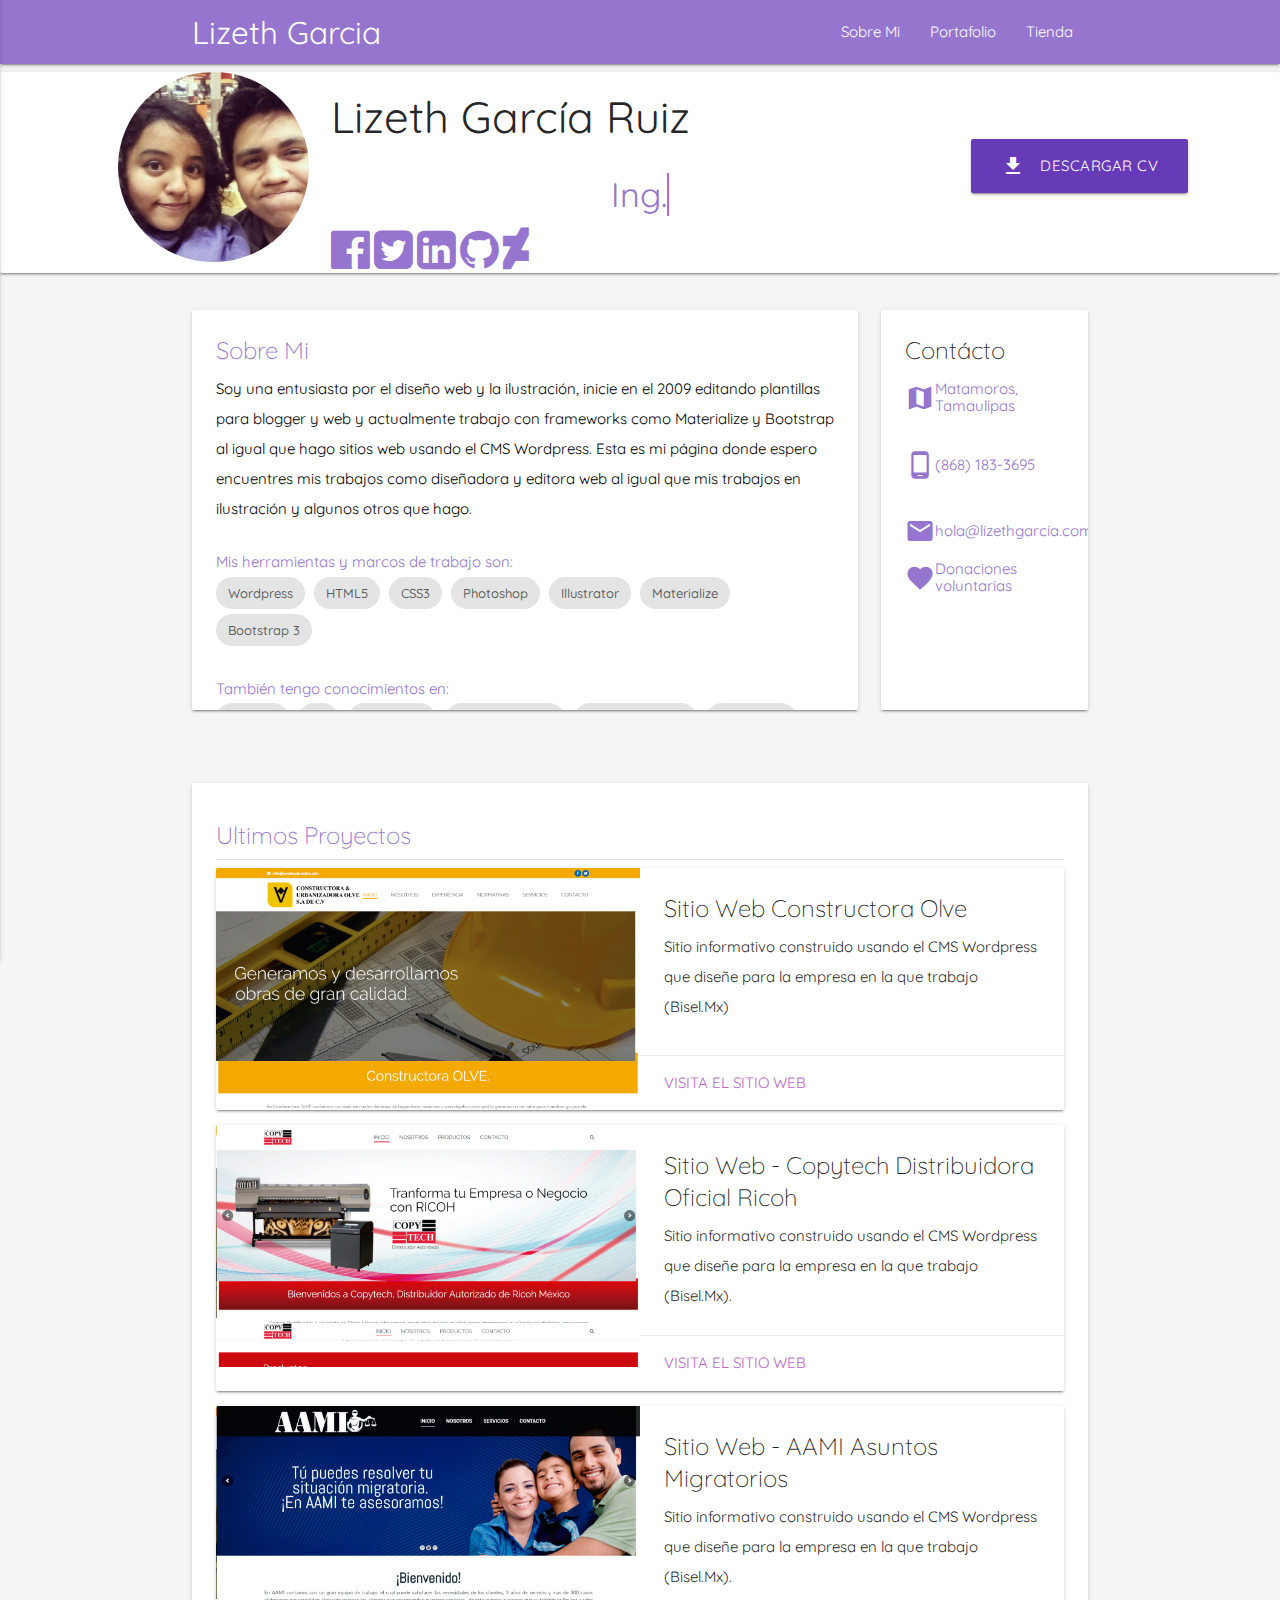
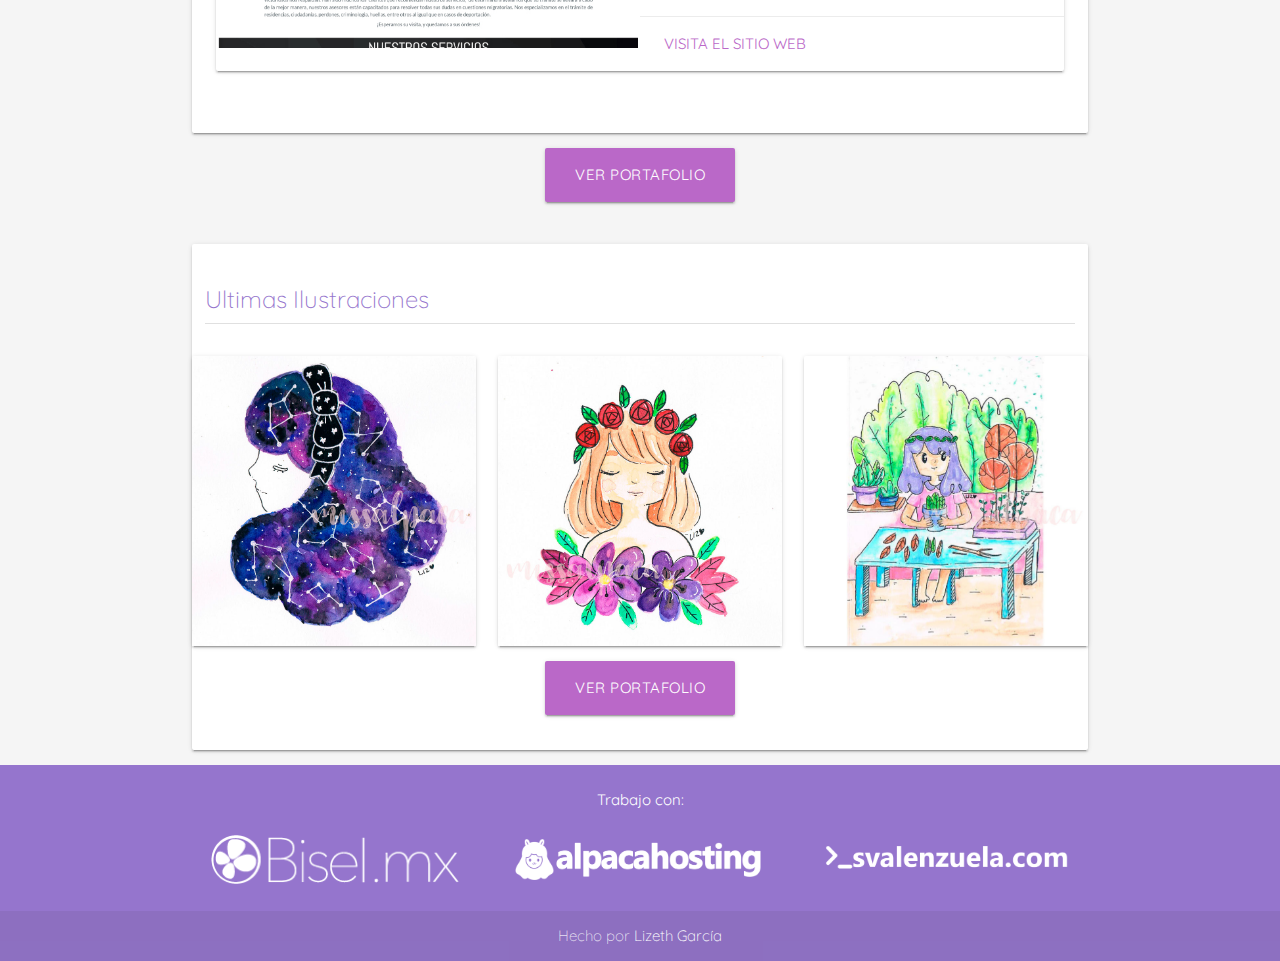
==== index.html @ 8a2abacf "Initial commit" ====
<!DOCTYPE html>
<html lang="es">
<head>
  <meta http-equiv="Content-Type" content="text/html; charset=UTF-8"/>
  <meta name="viewport" content="width=device-width, initial-scale=1"/>
  <title>Lizeth García - Diseño Web en Matamoros</title>

  <!-- CSS  -->
  <link href="https://fonts.googleapis.com/icon?family=Material+Icons" rel="stylesheet">
  <link href="css/materialize.css" type="text/css" rel="stylesheet" media="screen,projection"/>
  <link href="css/style.css" type="text/css" rel="stylesheet" media="screen,projection"/>
  <link rel="stylesheet" href="css/font-awesome.min.css">
  <link rel="icon" href="img/icoweb.png">

  <!-- Global Site Tag (gtag.js) - Google Analytics -->
<script async src="https://www.googletagmanager.com/gtag/js?id=UA-107366115-1"></script>
<script>
  window.dataLayer = window.dataLayer || [];
  function gtag(){dataLayer.push(arguments)};
  gtag('js', new Date());

  gtag('config', 'UA-107366115-1');
</script>
</head>
<body class="grey lighten-4">

<nav class="deep-purple lighten-2" role="navigation">
    <div class="nav-wrapper container"><a id="logo-container" href="index.html" class="brand-logo white-text">Lizeth Garcia</a>
      <ul class="right hide-on-med-and-down">
        <li><a href="about.html" class="white-text">Sobre Mi</a></li>
        <li><a href="portfolio.html" class="white-text">Portafolio</a></li>
        <li><a href="http://missalpaca.tictail.com/" class="white-text">Tienda</a></li>
        
      </ul>

      <ul id="nav-mobile" class="side-nav deep-purple-text text-lighten-2">
        <li><a href="about.html" class="white-text">Sobre Mi</a></li>
        <li><a href="portfolio.html" class="white-text">Portafolio</a></li>
        <li><a href="http://missalpaca.tictail.com/" class="white-text">Tienda</a></li>
        
      </ul>
      <a href="#" data-activates="nav-mobile" class="button-collapse"><i class="material-icons">menu</i></a>
    </div>
  </nav>


  	<div class="row card">
  	<div class="col s12 m1 center"></div>
  	<div class="col s12 m2 center">
  		<img class="circle responsive-img" width="250px" src="img/santiagoyyo.jpg">
  	</div>
  	<div class="col s12 m6">
  		<h3 class="header"> Lizeth García Ruiz</h3>
  		<h4 class="header col s12 center deep-purple-text text-lighten-2"><a href="" class="typewrite deep-purple-text text-lighten-2" data-period="2000" data-type='[ "Ing. En Sistemas Computacionales", "Diseñadora Web Jr.", "Ilustradora Tradicional" ]'>
		    <span class="wrap deep-purple-text text-lighten-3"></span>
		  </a></h4>
		<a href="https://www.facebook.com/mysoulbeats"><i class="fa fa-facebook-official fa-3x deep-purple-text text-lighten-2" aria-hidden="true"></i></a>
  		<a href="https://twitter.com/lizethgarciar"><i class="fa fa-twitter-square fa-3x deep-purple-text text-lighten-2" aria-hidden="true"></i></a>
  		<a href="https://www.linkedin.com/in/kazegarcia/"><i class="fa fa-linkedin-square fa-3x deep-purple-text text-lighten-2" aria-hidden="true"></i></a>
  		<a href="https://github.com/missalpaca"><i class="fa fa-github fa-3x deep-purple-text text-lighten-2" aria-hidden="true"></i></a>
      <a href="https://miss-alpaca.deviantart.com/"><i class="fa fa-deviantart fa-3x deep-purple-text text-lighten-2" aria-hidden="true"></i></a>
  	</div>
  	<div class="col s12 m3">
  		<br><br><br>
  		<a href="docs/CVLizethGarcia.pdf" id="download-button" class="btn-large waves-effect waves-light deep-purple text-lighten-2 valign-wrapper"> <i class="material-icons left">file_download</i> Descargar CV </a>
  	</div>
  		
  	</div>


  <div class="container">
  <div class="section">
       <div class="row">
        <div class="col s12 m9">
          <div class="card medium">
            <div class="card-content">
            <span class="card-title deep-purple-text text-lighten-2">Sobre Mi</span>
            <p class="black-text">Soy una entusiasta por el diseño web y la ilustración, inicie en el 2009 editando plantillas para blogger y web y actualmente trabajo con frameworks como Materialize y Bootstrap al igual que hago sitios web usando el CMS Wordpress. Esta es mi página donde espero encuentres mis trabajos como diseñadora y editora web al igual que mis trabajos en ilustración y algunos otros que hago.</p>
            <br>
            <h6 class="deep-purple-text text-lighten-2"> Mis herramientas y marcos de trabajo son:</h6>
            <div class="chip"> Wordpress </div> <div class="chip"> HTML5 </div> <div class="chip"> CSS3 </div> <div class="chip"> Photoshop </div> <div class="chip"> Illustrator </div> <div class="chip"> Materialize </div> <div class="chip"> Bootstrap 3 </div>
            <br><br>
            <h6 class="deep-purple-text text-lighten-2"> También tengo conocimientos en:</h6>
            <div class="chip"> ASP.NET </div> <div class="chip"> C# </div> <div class="chip"> Javascript </div> <div class="chip"> Visual Basic.Net </div> <div class="chip"> Wampp, Xampp </div> <div class="chip"> SQL Server </div> <div class="chip"> XML </div>
          </div>
          </div>
        </div>


      <div class="col s12 m3">
          <div class="card medium">
            <div class="card-content">
            <span class="card-title">
              Contácto
            </span>
            <ul>
            <h6 class="deep-purple-text text-lighten-2 valign-wrapper"><i class="small deep-purple-text text-lighten-2 material-icons">map</i>Matamoros, Tamaulipas</h6>
            <br>
            <h6 class="deep-purple-text text-lighten-2 valign-wrapper"><i class="small deep-purple-text text-lighten-2 material-icons">phone_android</i>(868) 183-3695</h6>
            <br>
            <h6 class="deep-purple-text text-lighten-2 valign-wrapper"><i class="small deep-purple-text text-lighten-2 material-icons">email</i>hola@lizethgarcia.com</h6>
          </ul>
          <h6 class="deep-purple-text text-lighten-2 valign-wrapper"><i class="small deep-purple-text text-lighten-2 material-icons">favorite</i>Donaciones voluntarias</h6>
            <div class="center">
            <script type='text/javascript' src='https://ko-fi.com/widgets/widget_2.js'></script><script type='text/javascript'>kofiwidget2.init('Comprame un café', '#9575cd', 'A2782YWR');kofiwidget2.draw();</script> </div>
            </div>
          </div>
        </div>

 </div>
</div>
</div>




  <div class="container">
  <div class="section">
       <div class="row">
        <div class="col s12 m12">
          <div class="card">
            <div class="card-content">
           <h5 class="card-title deep-purple-text text-lighten-2 valign-wrapper">Ultimos Proyectos</h5>
            <div class="divider"></div>
            
             <div class="card horizontal">
                  <div class="card-image">
                    <img src="img/04.jpg">
                  </div>
                  <div class="card-stacked">
                    <div class="card-content">
                      <span class="card-title">Sitio Web Constructora Olve</span>
                      <p>Sitio informativo construido usando el CMS Wordpress que diseñe para la empresa en la que trabajo (Bisel.Mx)</p>
                    </div>
                    <div class="card-action">
                      <a href="http://constructoraolve.com/" class="purple-text text-lighten-2">Visita el sitio web</a>
                    </div>
                  </div>
                </div>

                <div class="card horizontal">
                  <div class="card-image">
                    <img src="img/05.jpg">
                  </div>
                  <div class="card-stacked">
                    <div class="card-content">
                      <span class="card-title">Sitio Web - Copytech Distribuidora Oficial Ricoh</span>
                      <p>Sitio informativo construido usando el CMS Wordpress que diseñe para la empresa en la que trabajo (Bisel.Mx).</p>
                    </div>
                    <div class="card-action">
                      <a href="http://www.jhlcopytech.com/" class="purple-text text-lighten-2">Visita el sitio web</a>
                    </div>
                  </div>
                </div>

                <div class="card horizontal">
                  <div class="card-image">
                    <img src="img/06.jpg">
                  </div>
                  <div class="card-stacked">
                    <div class="card-content">
                      <span class="card-title">Sitio Web - AAMI Asuntos Migratorios</span>
                      <p>Sitio informativo construido usando el CMS Wordpress que diseñe para la empresa en la que trabajo (Bisel.Mx).</p>
                    </div>
                    <div class="card-action">
                      <a href="http://aami.mx/" class="purple-text text-lighten-2">Visita el sitio web</a>
                    </div>
                  </div>
                </div>
            <br>
          </div>
        </div>
      </div>
      
        <div class="col s12 m12 center">
          <a href="portfolio.html#portfolioweb" id="download-button" class="btn-large waves-effect waves-light purple lighten-2"> Ver Portafolio</a>
        </div>

 </div>
</div>
</div>


  <div class="container">
	<div class="section card">
  	<div class="row">
      <div class="card-content"> 
      <span class="card-title deep-purple-text text-lighten-2 valign-wrapper">Ultimas Ilustraciones</span>
          <div class="divider"></div>
          </div>
        <div class="col s12 m4">
          <div class="card">
            <div class="card-image">
              <img class="materialboxed" src="img/01.jpg">
            </div>
          </div>
        </div>

        <div class="col s12 m4">
          <div class="card">
            <div class="card-image">
              <img class="materialboxed" src="img/02.jpg">
            </div>
          </div>
        </div>

        <div class="col s12 m4">
          <div class="card">
            <div class="card-image">
              <img class="materialboxed" src="img/03.jpg">
            </div>
          </div>
        </div>
      
        <div class="col s12 m12 center">
          <a href="portfolio.html#portfolioilustracion" id="download-button" class="btn-large waves-effect waves-light purple lighten-2"> Ver Portafolio</a>
        </div>

  	</div>
  	</div>
  </div>


<footer class="page-footer deep-purple lighten-2">

			<div class="container">
				
        <div class="row center">
          <div class="col m12 s12">
                <h6> Trabajo con: </h6>
              </div>
        </div>
				<div class="row valign-wrapper center">
              

			        <div class="col m4 s12">
			        <a href="https://bisel.mx">
			         <img class="responsive-img" width="250px" src="img/logobisel.png">
					</a>
			        </div>

			        <div class="col m4 s12">
			        <a href="https://alpacahosting.com">
			        <img class="responsive-img" width="250px" src="img/logoah.png">
			        </a>
			        </div>


			        <div class="col m4 s12">
			        <a href="http://svalenzuela.com">
			        <img class="responsive-img" width="250px" src="img/logosvalenzuela.png">
			        </a>
			        </div>
			</div>


        
        
      </div>
    </div>


<div class="footer-copyright">
      <div class="container center">
      Hecho por <a class="white-text" href="http://lizethgarcia.com">Lizeth García</a>
      </div>
    </div>
</footer>


<script src="https://code.jquery.com/jquery-2.1.1.min.js"></script>
  <script src="js/materialize.js"></script>
  <script src="js/init.js"></script>
  <script src="js/style.js"></script>
</body>
</html>
---- css/style.css ----
nav ul a,
nav .brand-logo {
  color: #444;
}

p {
  line-height: 2rem;
}

.button-collapse {
  color: #26a69a;
}

.parallax-container {
  min-height: 380px;
  line-height: 0;
  height: auto;
  color: rgba(255,255,255,.9);
}
  .parallax-container .section {
    width: 100%;
  }

@media only screen and (max-width : 992px) {
  .parallax-container .section {
    position: absolute;
    top: 40%;
  }
  #index-banner .section {
    top: 10%;
  }
}

@media only screen and (max-width : 600px) {
  #index-banner .section {
    top: 0;
  }
}

.icon-block {
  padding: 0 15px;
}
.icon-block .material-icons {
  font-size: inherit;
}

footer.page-footer {
  margin: 0;
}
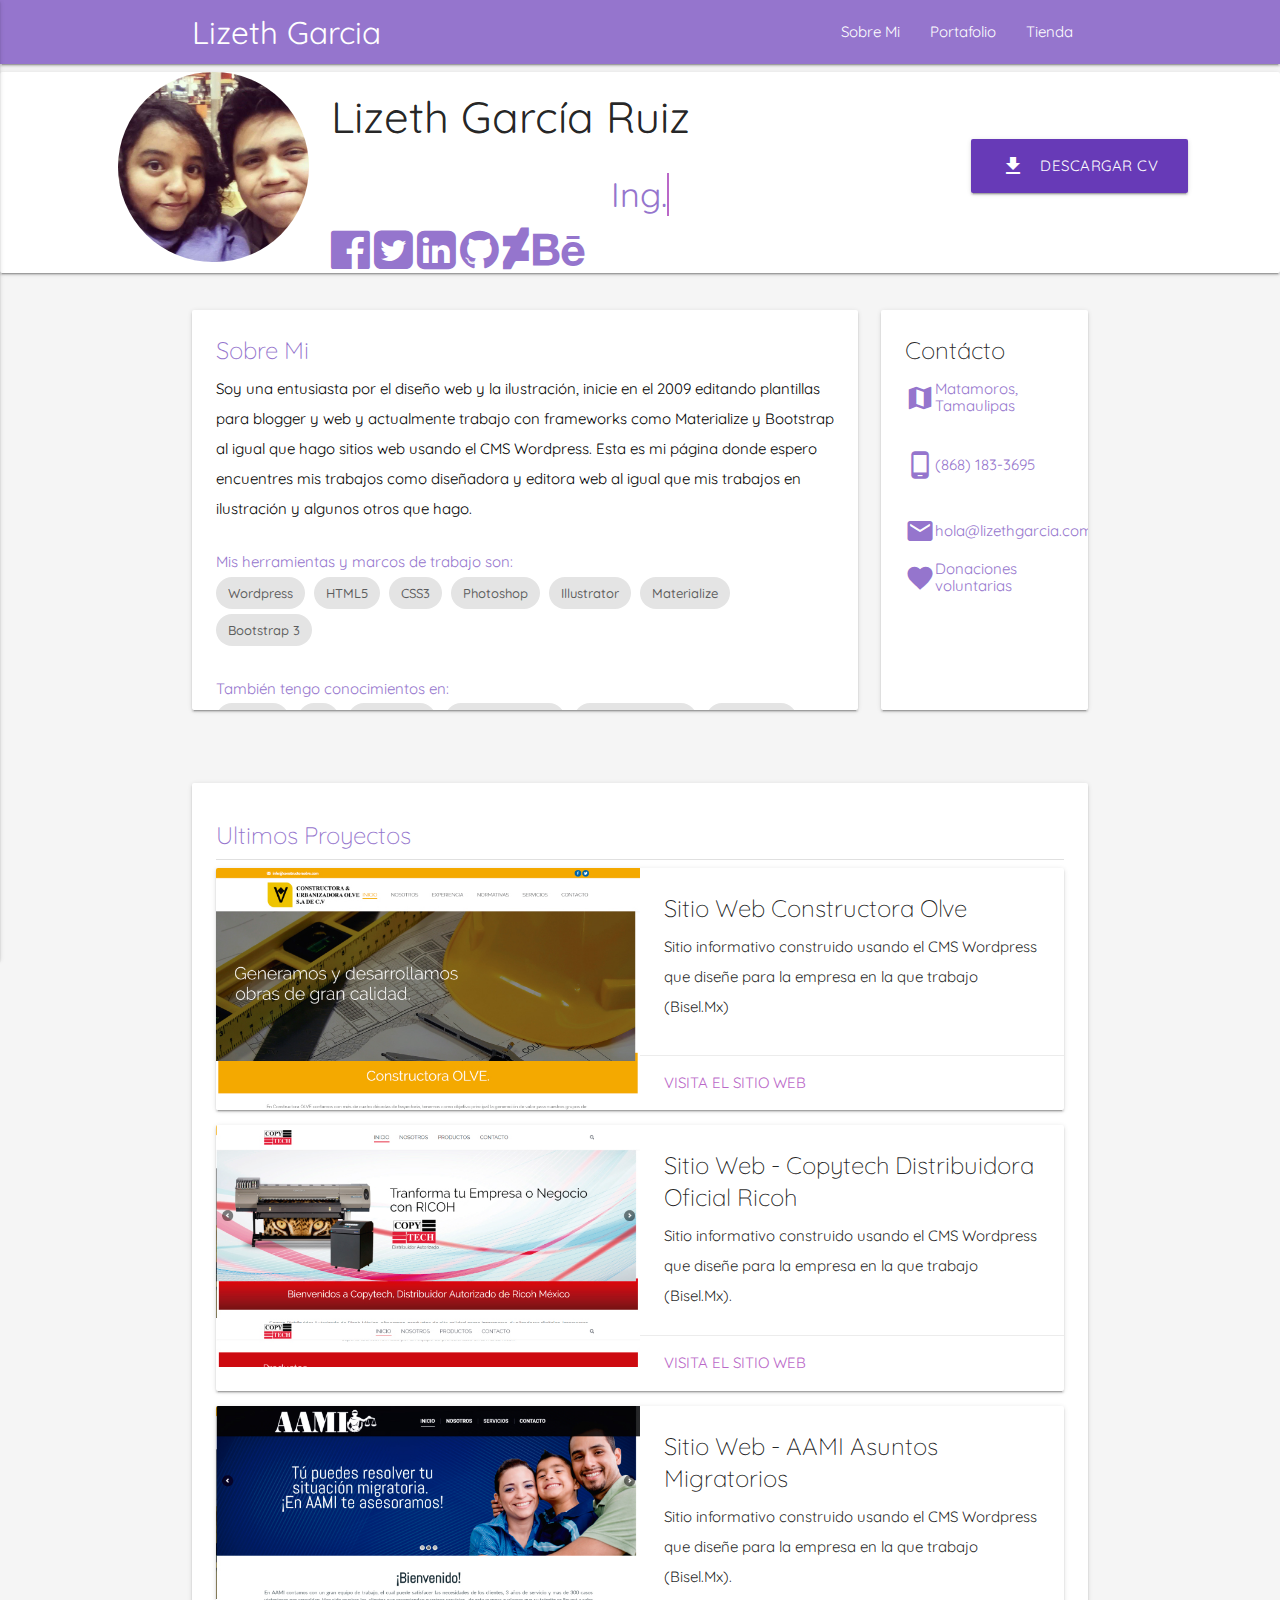
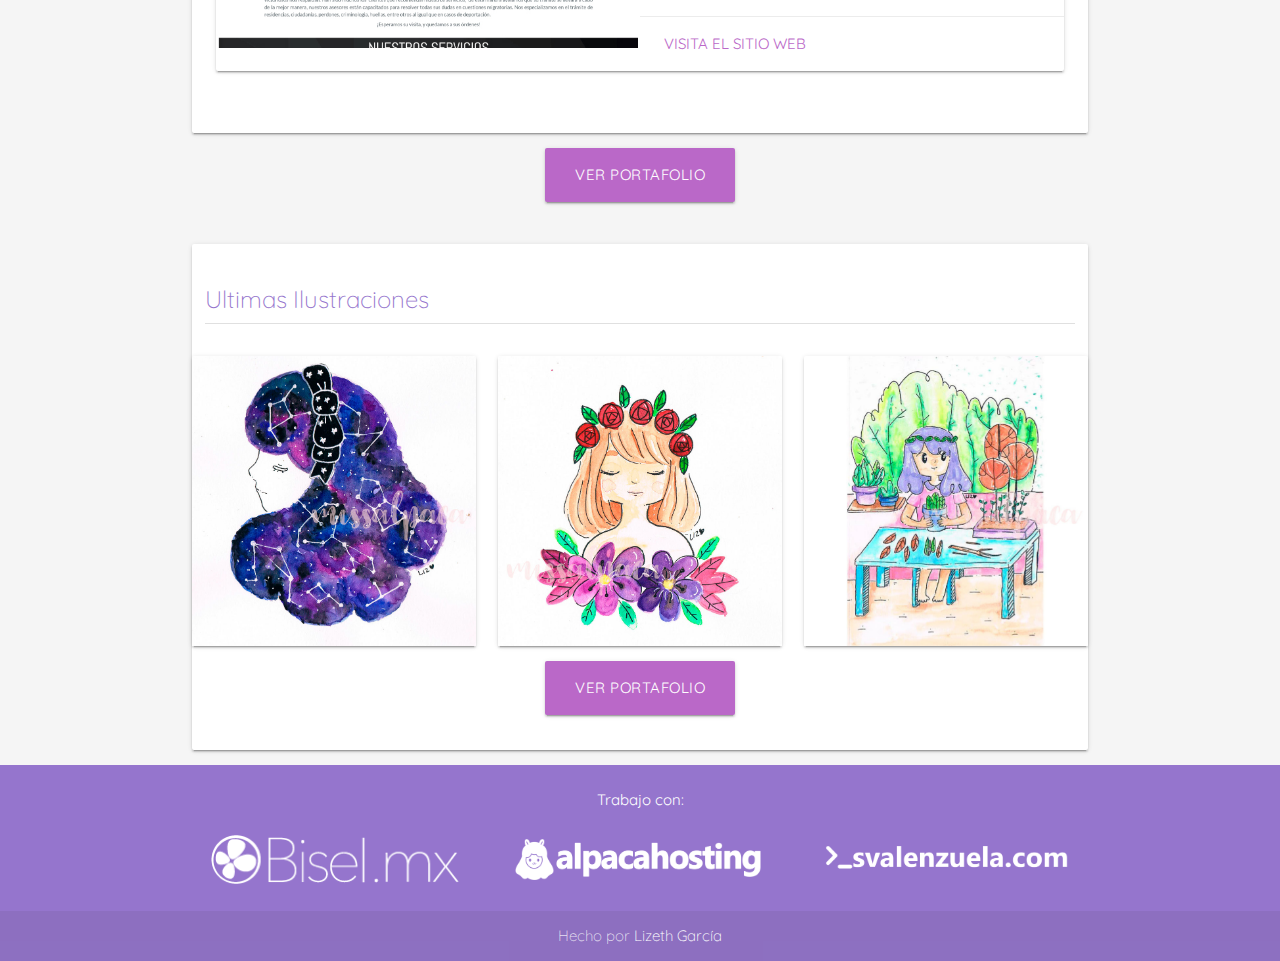
==== commit 3f872454: "Add files via upload" ====
--- a/index.html
+++ b/index.html
@@ -1,276 +1,277 @@
-<!DOCTYPE html>
-<html lang="es">
-<head>
-  <meta http-equiv="Content-Type" content="text/html; charset=UTF-8"/>
-  <meta name="viewport" content="width=device-width, initial-scale=1"/>
-  <title>Lizeth García - Diseño Web en Matamoros</title>
-
-  <!-- CSS  -->
-  <link href="https://fonts.googleapis.com/icon?family=Material+Icons" rel="stylesheet">
-  <link href="css/materialize.css" type="text/css" rel="stylesheet" media="screen,projection"/>
-  <link href="css/style.css" type="text/css" rel="stylesheet" media="screen,projection"/>
-  <link rel="stylesheet" href="css/font-awesome.min.css">
-  <link rel="icon" href="img/icoweb.png">
-
-  <!-- Global Site Tag (gtag.js) - Google Analytics -->
-<script async src="https://www.googletagmanager.com/gtag/js?id=UA-107366115-1"></script>
-<script>
-  window.dataLayer = window.dataLayer || [];
-  function gtag(){dataLayer.push(arguments)};
-  gtag('js', new Date());
-
-  gtag('config', 'UA-107366115-1');
-</script>
-</head>
-<body class="grey lighten-4">
-
-<nav class="deep-purple lighten-2" role="navigation">
-    <div class="nav-wrapper container"><a id="logo-container" href="index.html" class="brand-logo white-text">Lizeth Garcia</a>
-      <ul class="right hide-on-med-and-down">
-        <li><a href="about.html" class="white-text">Sobre Mi</a></li>
-        <li><a href="portfolio.html" class="white-text">Portafolio</a></li>
-        <li><a href="http://missalpaca.tictail.com/" class="white-text">Tienda</a></li>
-        
-      </ul>
-
-      <ul id="nav-mobile" class="side-nav deep-purple-text text-lighten-2">
-        <li><a href="about.html" class="white-text">Sobre Mi</a></li>
-        <li><a href="portfolio.html" class="white-text">Portafolio</a></li>
-        <li><a href="http://missalpaca.tictail.com/" class="white-text">Tienda</a></li>
-        
-      </ul>
-      <a href="#" data-activates="nav-mobile" class="button-collapse"><i class="material-icons">menu</i></a>
-    </div>
-  </nav>
-
-
-  	<div class="row card">
-  	<div class="col s12 m1 center"></div>
-  	<div class="col s12 m2 center">
-  		<img class="circle responsive-img" width="250px" src="img/santiagoyyo.jpg">
-  	</div>
-  	<div class="col s12 m6">
-  		<h3 class="header"> Lizeth García Ruiz</h3>
-  		<h4 class="header col s12 center deep-purple-text text-lighten-2"><a href="" class="typewrite deep-purple-text text-lighten-2" data-period="2000" data-type='[ "Ing. En Sistemas Computacionales", "Diseñadora Web Jr.", "Ilustradora Tradicional" ]'>
-		    <span class="wrap deep-purple-text text-lighten-3"></span>
-		  </a></h4>
-		<a href="https://www.facebook.com/mysoulbeats"><i class="fa fa-facebook-official fa-3x deep-purple-text text-lighten-2" aria-hidden="true"></i></a>
-  		<a href="https://twitter.com/lizethgarciar"><i class="fa fa-twitter-square fa-3x deep-purple-text text-lighten-2" aria-hidden="true"></i></a>
-  		<a href="https://www.linkedin.com/in/kazegarcia/"><i class="fa fa-linkedin-square fa-3x deep-purple-text text-lighten-2" aria-hidden="true"></i></a>
-  		<a href="https://github.com/missalpaca"><i class="fa fa-github fa-3x deep-purple-text text-lighten-2" aria-hidden="true"></i></a>
-      <a href="https://miss-alpaca.deviantart.com/"><i class="fa fa-deviantart fa-3x deep-purple-text text-lighten-2" aria-hidden="true"></i></a>
-  	</div>
-  	<div class="col s12 m3">
-  		<br><br><br>
-  		<a href="docs/CVLizethGarcia.pdf" id="download-button" class="btn-large waves-effect waves-light deep-purple text-lighten-2 valign-wrapper"> <i class="material-icons left">file_download</i> Descargar CV </a>
-  	</div>
-  		
-  	</div>
-
-
-  <div class="container">
-  <div class="section">
-       <div class="row">
-        <div class="col s12 m9">
-          <div class="card medium">
-            <div class="card-content">
-            <span class="card-title deep-purple-text text-lighten-2">Sobre Mi</span>
-            <p class="black-text">Soy una entusiasta por el diseño web y la ilustración, inicie en el 2009 editando plantillas para blogger y web y actualmente trabajo con frameworks como Materialize y Bootstrap al igual que hago sitios web usando el CMS Wordpress. Esta es mi página donde espero encuentres mis trabajos como diseñadora y editora web al igual que mis trabajos en ilustración y algunos otros que hago.</p>
-            <br>
-            <h6 class="deep-purple-text text-lighten-2"> Mis herramientas y marcos de trabajo son:</h6>
-            <div class="chip"> Wordpress </div> <div class="chip"> HTML5 </div> <div class="chip"> CSS3 </div> <div class="chip"> Photoshop </div> <div class="chip"> Illustrator </div> <div class="chip"> Materialize </div> <div class="chip"> Bootstrap 3 </div>
-            <br><br>
-            <h6 class="deep-purple-text text-lighten-2"> También tengo conocimientos en:</h6>
-            <div class="chip"> ASP.NET </div> <div class="chip"> C# </div> <div class="chip"> Javascript </div> <div class="chip"> Visual Basic.Net </div> <div class="chip"> Wampp, Xampp </div> <div class="chip"> SQL Server </div> <div class="chip"> XML </div>
-          </div>
-          </div>
-        </div>
-
-
-      <div class="col s12 m3">
-          <div class="card medium">
-            <div class="card-content">
-            <span class="card-title">
-              Contácto
-            </span>
-            <ul>
-            <h6 class="deep-purple-text text-lighten-2 valign-wrapper"><i class="small deep-purple-text text-lighten-2 material-icons">map</i>Matamoros, Tamaulipas</h6>
-            <br>
-            <h6 class="deep-purple-text text-lighten-2 valign-wrapper"><i class="small deep-purple-text text-lighten-2 material-icons">phone_android</i>(868) 183-3695</h6>
-            <br>
-            <h6 class="deep-purple-text text-lighten-2 valign-wrapper"><i class="small deep-purple-text text-lighten-2 material-icons">email</i>hola@lizethgarcia.com</h6>
-          </ul>
-          <h6 class="deep-purple-text text-lighten-2 valign-wrapper"><i class="small deep-purple-text text-lighten-2 material-icons">favorite</i>Donaciones voluntarias</h6>
-            <div class="center">
-            <script type='text/javascript' src='https://ko-fi.com/widgets/widget_2.js'></script><script type='text/javascript'>kofiwidget2.init('Comprame un café', '#9575cd', 'A2782YWR');kofiwidget2.draw();</script> </div>
-            </div>
-          </div>
-        </div>
-
- </div>
-</div>
-</div>
-
-
-
-
-  <div class="container">
-  <div class="section">
-       <div class="row">
-        <div class="col s12 m12">
-          <div class="card">
-            <div class="card-content">
-           <h5 class="card-title deep-purple-text text-lighten-2 valign-wrapper">Ultimos Proyectos</h5>
-            <div class="divider"></div>
-            
-             <div class="card horizontal">
-                  <div class="card-image">
-                    <img src="img/04.jpg">
-                  </div>
-                  <div class="card-stacked">
-                    <div class="card-content">
-                      <span class="card-title">Sitio Web Constructora Olve</span>
-                      <p>Sitio informativo construido usando el CMS Wordpress que diseñe para la empresa en la que trabajo (Bisel.Mx)</p>
-                    </div>
-                    <div class="card-action">
-                      <a href="http://constructoraolve.com/" class="purple-text text-lighten-2">Visita el sitio web</a>
-                    </div>
-                  </div>
-                </div>
-
-                <div class="card horizontal">
-                  <div class="card-image">
-                    <img src="img/05.jpg">
-                  </div>
-                  <div class="card-stacked">
-                    <div class="card-content">
-                      <span class="card-title">Sitio Web - Copytech Distribuidora Oficial Ricoh</span>
-                      <p>Sitio informativo construido usando el CMS Wordpress que diseñe para la empresa en la que trabajo (Bisel.Mx).</p>
-                    </div>
-                    <div class="card-action">
-                      <a href="http://www.jhlcopytech.com/" class="purple-text text-lighten-2">Visita el sitio web</a>
-                    </div>
-                  </div>
-                </div>
-
-                <div class="card horizontal">
-                  <div class="card-image">
-                    <img src="img/06.jpg">
-                  </div>
-                  <div class="card-stacked">
-                    <div class="card-content">
-                      <span class="card-title">Sitio Web - AAMI Asuntos Migratorios</span>
-                      <p>Sitio informativo construido usando el CMS Wordpress que diseñe para la empresa en la que trabajo (Bisel.Mx).</p>
-                    </div>
-                    <div class="card-action">
-                      <a href="http://aami.mx/" class="purple-text text-lighten-2">Visita el sitio web</a>
-                    </div>
-                  </div>
-                </div>
-            <br>
-          </div>
-        </div>
-      </div>
-      
-        <div class="col s12 m12 center">
-          <a href="portfolio.html#portfolioweb" id="download-button" class="btn-large waves-effect waves-light purple lighten-2"> Ver Portafolio</a>
-        </div>
-
- </div>
-</div>
-</div>
-
-
-  <div class="container">
-	<div class="section card">
-  	<div class="row">
-      <div class="card-content"> 
-      <span class="card-title deep-purple-text text-lighten-2 valign-wrapper">Ultimas Ilustraciones</span>
-          <div class="divider"></div>
-          </div>
-        <div class="col s12 m4">
-          <div class="card">
-            <div class="card-image">
-              <img class="materialboxed" src="img/01.jpg">
-            </div>
-          </div>
-        </div>
-
-        <div class="col s12 m4">
-          <div class="card">
-            <div class="card-image">
-              <img class="materialboxed" src="img/02.jpg">
-            </div>
-          </div>
-        </div>
-
-        <div class="col s12 m4">
-          <div class="card">
-            <div class="card-image">
-              <img class="materialboxed" src="img/03.jpg">
-            </div>
-          </div>
-        </div>
-      
-        <div class="col s12 m12 center">
-          <a href="portfolio.html#portfolioilustracion" id="download-button" class="btn-large waves-effect waves-light purple lighten-2"> Ver Portafolio</a>
-        </div>
-
-  	</div>
-  	</div>
-  </div>
-
-
-<footer class="page-footer deep-purple lighten-2">
-
-			<div class="container">
-				
-        <div class="row center">
-          <div class="col m12 s12">
-                <h6> Trabajo con: </h6>
-              </div>
-        </div>
-				<div class="row valign-wrapper center">
-              
-
-			        <div class="col m4 s12">
-			        <a href="https://bisel.mx">
-			         <img class="responsive-img" width="250px" src="img/logobisel.png">
-					</a>
-			        </div>
-
-			        <div class="col m4 s12">
-			        <a href="https://alpacahosting.com">
-			        <img class="responsive-img" width="250px" src="img/logoah.png">
-			        </a>
-			        </div>
-
-
-			        <div class="col m4 s12">
-			        <a href="http://svalenzuela.com">
-			        <img class="responsive-img" width="250px" src="img/logosvalenzuela.png">
-			        </a>
-			        </div>
-			</div>
-
-
-        
-        
-      </div>
-    </div>
-
-
-<div class="footer-copyright">
-      <div class="container center">
-      Hecho por <a class="white-text" href="http://lizethgarcia.com">Lizeth García</a>
-      </div>
-    </div>
-</footer>
-
-
-<script src="https://code.jquery.com/jquery-2.1.1.min.js"></script>
-  <script src="js/materialize.js"></script>
-  <script src="js/init.js"></script>
-  <script src="js/style.js"></script>
-</body>
+<!DOCTYPE html>
+<html lang="es">
+<head>
+  <meta http-equiv="Content-Type" content="text/html; charset=UTF-8"/>
+  <meta name="viewport" content="width=device-width, initial-scale=1"/>
+  <title>Lizeth García - Diseño Web en Matamoros</title>
+
+  <!-- CSS  -->
+  <link href="https://fonts.googleapis.com/icon?family=Material+Icons" rel="stylesheet">
+  <link href="css/materialize.css" type="text/css" rel="stylesheet" media="screen,projection"/>
+  <link href="css/style.css" type="text/css" rel="stylesheet" media="screen,projection"/>
+  <link rel="stylesheet" href="css/font-awesome.min.css">
+  <link rel="icon" href="img/icoweb.png">
+
+  <!-- Global Site Tag (gtag.js) - Google Analytics -->
+<script async src="https://www.googletagmanager.com/gtag/js?id=UA-107366115-1"></script>
+<script>
+  window.dataLayer = window.dataLayer || [];
+  function gtag(){dataLayer.push(arguments)};
+  gtag('js', new Date());
+
+  gtag('config', 'UA-107366115-1');
+</script>
+</head>
+<body class="grey lighten-4">
+
+<nav class="deep-purple lighten-2" role="navigation">
+    <div class="nav-wrapper container"><a id="logo-container" href="index.html" class="brand-logo white-text">Lizeth Garcia</a>
+      <ul class="right hide-on-med-and-down">
+        <li><a href="about.html" class="white-text">Sobre Mi</a></li>
+        <li><a href="portfolio.html" class="white-text">Portafolio</a></li>
+        <li><a href="http://missalpaca.tictail.com/" class="white-text">Tienda</a></li>
+        
+      </ul>
+
+      <ul id="nav-mobile" class="side-nav deep-purple-text text-lighten-2">
+        <li><a href="about.html" class="white-text">Sobre Mi</a></li>
+        <li><a href="portfolio.html" class="white-text">Portafolio</a></li>
+        <li><a href="http://missalpaca.tictail.com/" class="white-text">Tienda</a></li>
+        
+      </ul>
+      <a href="#" data-activates="nav-mobile" class="button-collapse"><i class="material-icons">menu</i></a>
+    </div>
+  </nav>
+
+
+  	<div class="row card">
+  	<div class="col s12 m1 center"></div>
+  	<div class="col s12 m2 center">
+  		<img class="circle responsive-img" width="250px" src="img/santiagoyyo.jpg">
+  	</div>
+  	<div class="col s12 m6">
+  		<h3 class="header"> Lizeth García Ruiz</h3>
+  		<h4 class="header col s12 center deep-purple-text text-lighten-2"><a href="" class="typewrite deep-purple-text text-lighten-2" data-period="2000" data-type='[ "Ing. En Sistemas Computacionales", "Diseñadora Web Jr.", "Ilustradora Tradicional" ]'>
+		    <span class="wrap deep-purple-text text-lighten-3"></span>
+		  </a></h4>
+		<a href="https://www.facebook.com/mysoulbeats"><i class="fa fa-facebook-official fa-3x deep-purple-text text-lighten-2" aria-hidden="true"></i></a>
+  		<a href="https://twitter.com/lizethgarciar"><i class="fa fa-twitter-square fa-3x deep-purple-text text-lighten-2" aria-hidden="true"></i></a>
+  		<a href="https://www.linkedin.com/in/kazegarcia/"><i class="fa fa-linkedin-square fa-3x deep-purple-text text-lighten-2" aria-hidden="true"></i></a>
+  		<a href="https://github.com/missalpaca"><i class="fa fa-github fa-3x deep-purple-text text-lighten-2" aria-hidden="true"></i></a>
+      <a href="https://miss-alpaca.deviantart.com/"><i class="fa fa-deviantart fa-3x deep-purple-text text-lighten-2" aria-hidden="true"></i></a>
+      <a href="https://www.behance.net/missalpaca"><i class="fa fa-behance fa-3x deep-purple-text text-lighten-2" aria-hidden="true"></i></a>
+  	</div>
+  	<div class="col s12 m3">
+  		<br><br><br>
+  		<a href="docs/CVLizethGarcia.pdf" id="download-button" class="btn-large waves-effect waves-light deep-purple text-lighten-2 valign-wrapper"> <i class="material-icons left">file_download</i> Descargar CV </a>
+  	</div>
+  		
+  	</div>
+
+
+  <div class="container">
+  <div class="section">
+       <div class="row">
+        <div class="col s12 m9">
+          <div class="card medium">
+            <div class="card-content">
+            <span class="card-title deep-purple-text text-lighten-2">Sobre Mi</span>
+            <p class="black-text">Soy una entusiasta por el diseño web y la ilustración, inicie en el 2009 editando plantillas para blogger y web y actualmente trabajo con frameworks como Materialize y Bootstrap al igual que hago sitios web usando el CMS Wordpress. Esta es mi página donde espero encuentres mis trabajos como diseñadora y editora web al igual que mis trabajos en ilustración y algunos otros que hago.</p>
+            <br>
+            <h6 class="deep-purple-text text-lighten-2"> Mis herramientas y marcos de trabajo son:</h6>
+            <div class="chip"> Wordpress </div> <div class="chip"> HTML5 </div> <div class="chip"> CSS3 </div> <div class="chip"> Photoshop </div> <div class="chip"> Illustrator </div> <div class="chip"> Materialize </div> <div class="chip"> Bootstrap 3 </div>
+            <br><br>
+            <h6 class="deep-purple-text text-lighten-2"> También tengo conocimientos en:</h6>
+            <div class="chip"> ASP.NET </div> <div class="chip"> C# </div> <div class="chip"> Javascript </div> <div class="chip"> Visual Basic.Net </div> <div class="chip"> Wampp, Xampp </div> <div class="chip"> SQL Server </div> <div class="chip"> XML </div>
+          </div>
+          </div>
+        </div>
+
+
+      <div class="col s12 m3">
+          <div class="card medium">
+            <div class="card-content">
+            <span class="card-title">
+              Contácto
+            </span>
+            <ul>
+            <h6 class="deep-purple-text text-lighten-2 valign-wrapper"><i class="small deep-purple-text text-lighten-2 material-icons">map</i>Matamoros, Tamaulipas</h6>
+            <br>
+            <h6 class="deep-purple-text text-lighten-2 valign-wrapper"><i class="small deep-purple-text text-lighten-2 material-icons">phone_android</i>(868) 183-3695</h6>
+            <br>
+            <h6 class="deep-purple-text text-lighten-2 valign-wrapper"><i class="small deep-purple-text text-lighten-2 material-icons">email</i>hola@lizethgarcia.com</h6>
+          </ul>
+          <h6 class="deep-purple-text text-lighten-2 valign-wrapper"><i class="small deep-purple-text text-lighten-2 material-icons">favorite</i>Donaciones voluntarias</h6>
+            <div class="center">
+            <script type='text/javascript' src='https://ko-fi.com/widgets/widget_2.js'></script><script type='text/javascript'>kofiwidget2.init('Comprame un café', '#9575cd', 'A2782YWR');kofiwidget2.draw();</script> </div>
+            </div>
+          </div>
+        </div>
+
+ </div>
+</div>
+</div>
+
+
+
+
+  <div class="container">
+  <div class="section">
+       <div class="row">
+        <div class="col s12 m12">
+          <div class="card">
+            <div class="card-content">
+           <h5 class="card-title deep-purple-text text-lighten-2 valign-wrapper">Ultimos Proyectos</h5>
+            <div class="divider"></div>
+            
+             <div class="card horizontal">
+                  <div class="card-image">
+                    <img src="img/04.jpg">
+                  </div>
+                  <div class="card-stacked">
+                    <div class="card-content">
+                      <span class="card-title">Sitio Web Constructora Olve</span>
+                      <p>Sitio informativo construido usando el CMS Wordpress que diseñe para la empresa en la que trabajo (Bisel.Mx)</p>
+                    </div>
+                    <div class="card-action">
+                      <a href="http://constructoraolve.com/" class="purple-text text-lighten-2">Visita el sitio web</a>
+                    </div>
+                  </div>
+                </div>
+
+                <div class="card horizontal">
+                  <div class="card-image">
+                    <img src="img/05.jpg">
+                  </div>
+                  <div class="card-stacked">
+                    <div class="card-content">
+                      <span class="card-title">Sitio Web - Copytech Distribuidora Oficial Ricoh</span>
+                      <p>Sitio informativo construido usando el CMS Wordpress que diseñe para la empresa en la que trabajo (Bisel.Mx).</p>
+                    </div>
+                    <div class="card-action">
+                      <a href="http://www.jhlcopytech.com/" class="purple-text text-lighten-2">Visita el sitio web</a>
+                    </div>
+                  </div>
+                </div>
+
+                <div class="card horizontal">
+                  <div class="card-image">
+                    <img src="img/06.jpg">
+                  </div>
+                  <div class="card-stacked">
+                    <div class="card-content">
+                      <span class="card-title">Sitio Web - AAMI Asuntos Migratorios</span>
+                      <p>Sitio informativo construido usando el CMS Wordpress que diseñe para la empresa en la que trabajo (Bisel.Mx).</p>
+                    </div>
+                    <div class="card-action">
+                      <a href="http://aami.mx/" class="purple-text text-lighten-2">Visita el sitio web</a>
+                    </div>
+                  </div>
+                </div>
+            <br>
+          </div>
+        </div>
+      </div>
+      
+        <div class="col s12 m12 center">
+          <a href="portfolio.html#portfolioweb" id="download-button" class="btn-large waves-effect waves-light purple lighten-2"> Ver Portafolio</a>
+        </div>
+
+ </div>
+</div>
+</div>
+
+
+  <div class="container">
+	<div class="section card">
+  	<div class="row">
+      <div class="card-content"> 
+      <span class="card-title deep-purple-text text-lighten-2 valign-wrapper">Ultimas Ilustraciones</span>
+          <div class="divider"></div>
+          </div>
+        <div class="col s12 m4">
+          <div class="card">
+            <div class="card-image">
+              <img class="materialboxed" src="img/01.jpg">
+            </div>
+          </div>
+        </div>
+
+        <div class="col s12 m4">
+          <div class="card">
+            <div class="card-image">
+              <img class="materialboxed" src="img/02.jpg">
+            </div>
+          </div>
+        </div>
+
+        <div class="col s12 m4">
+          <div class="card">
+            <div class="card-image">
+              <img class="materialboxed" src="img/03.jpg">
+            </div>
+          </div>
+        </div>
+      
+        <div class="col s12 m12 center">
+          <a href="portfolio.html#portfolioilustracion" id="download-button" class="btn-large waves-effect waves-light purple lighten-2"> Ver Portafolio</a>
+        </div>
+
+  	</div>
+  	</div>
+  </div>
+
+
+<footer class="page-footer deep-purple lighten-2">
+
+			<div class="container">
+				
+        <div class="row center">
+          <div class="col m12 s12">
+                <h6> Trabajo con: </h6>
+              </div>
+        </div>
+				<div class="row valign-wrapper center">
+              
+
+			        <div class="col m4 s12">
+			        <a href="https://bisel.mx">
+			         <img class="responsive-img" width="250px" src="img/logobisel.png">
+					</a>
+			        </div>
+
+			        <div class="col m4 s12">
+			        <a href="https://alpacahosting.com">
+			        <img class="responsive-img" width="250px" src="img/logoah.png">
+			        </a>
+			        </div>
+
+
+			        <div class="col m4 s12">
+			        <a href="http://svalenzuela.com">
+			        <img class="responsive-img" width="250px" src="img/logosvalenzuela.png">
+			        </a>
+			        </div>
+			</div>
+
+
+        
+        
+      </div>
+    </div>
+
+
+<div class="footer-copyright">
+      <div class="container center">
+      Hecho por <a class="white-text" href="http://lizethgarcia.com">Lizeth García</a>
+      </div>
+    </div>
+</footer>
+
+
+<script src="https://code.jquery.com/jquery-2.1.1.min.js"></script>
+  <script src="js/materialize.js"></script>
+  <script src="js/init.js"></script>
+  <script src="js/style.js"></script>
+</body>
 </html>